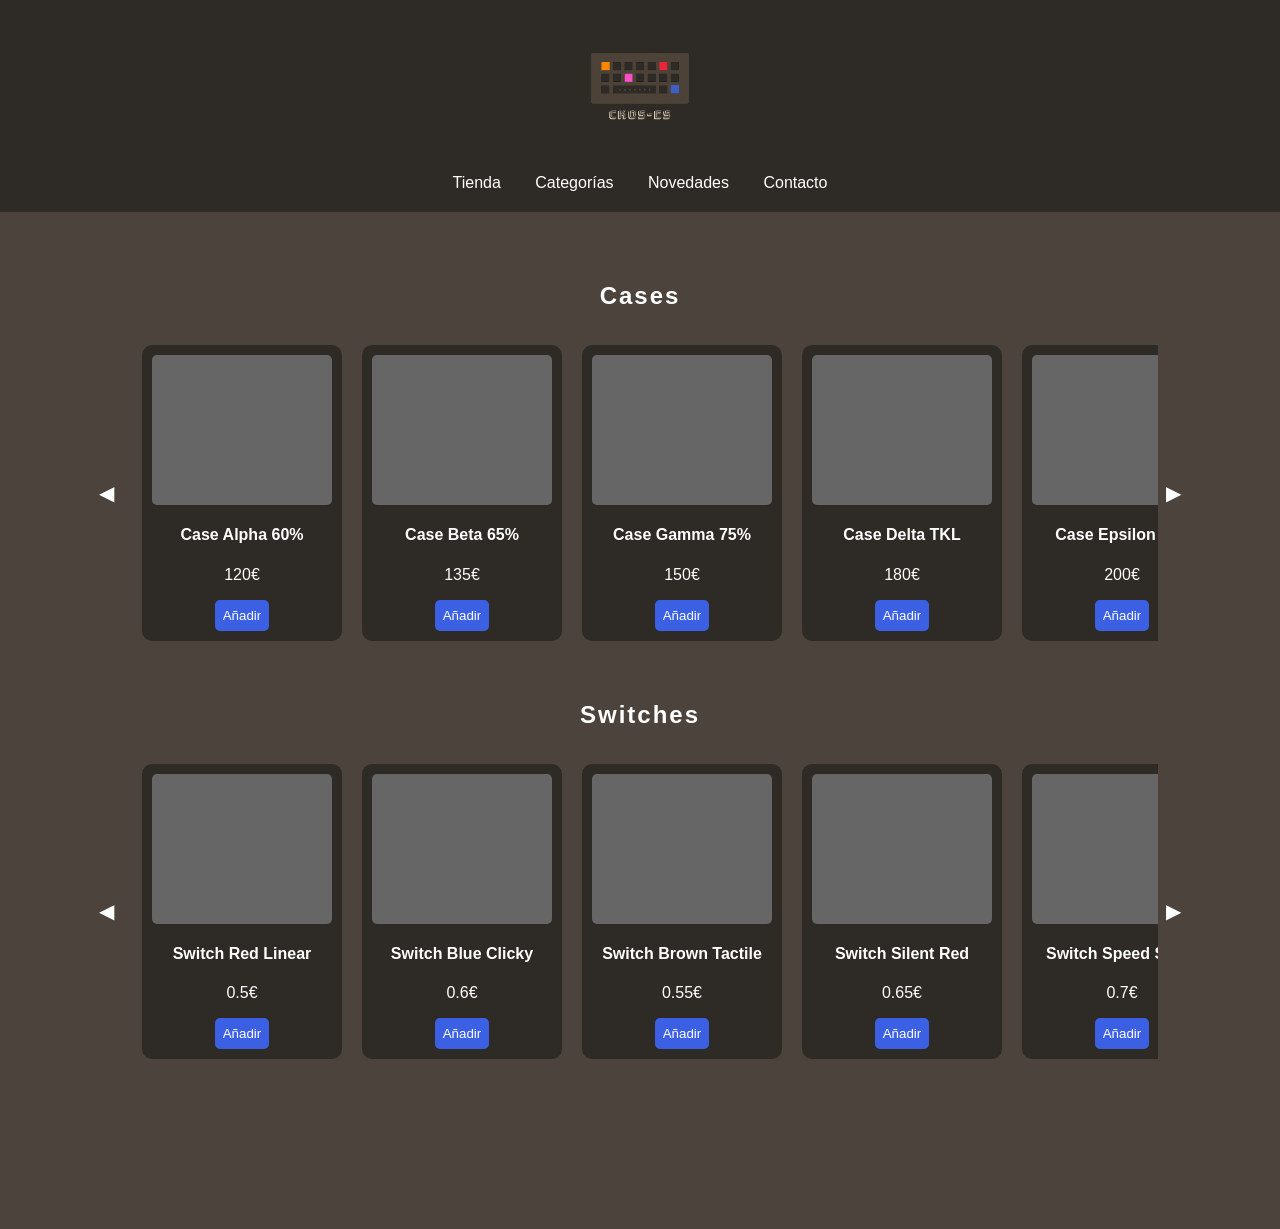
==== tienda/src/main/java/com/tfg/tienda/frontend/index.html @ bcb436b6 "creado estructura frontend, html,css,js" ====
<!DOCTYPE html>
<html lang="es">
<head>
  <meta charset="UTF-8">
  <title>CKOS-ES</title>
  <link rel="stylesheet" href="style.css">
</head>
<body>

<header>
  <img src="img/Logo.png" class="logo">
  <nav>
    <a href="#">Tienda</a>
    <a href="#">Categorías</a>
    <a href="#">Novedades</a>
    <a href="#">Contacto</a>
  </nav>
</header>

<main>
  <div id="productos" class="grid"></div>
<div class="seccion">
  <h2>Cases</h2>
  <div class="carousel-wrapper">
    <button class="arrow left" onclick="scrollCarousel('cases', -1)">◀</button>
    <div id="cases" class="carousel"></div>
    <button class="arrow right" onclick="scrollCarousel('cases', 1)">▶</button>
  </div>
</div>

<div class="seccion">
  <h2>Switches</h2>
  <div class="carousel-wrapper">
    <button class="arrow left" onclick="scrollCarousel('switches', -1)">◀</button>
    <div id="switches" class="carousel"></div>
    <button class="arrow right" onclick="scrollCarousel('switches', 1)">▶</button>
  </div>
</div>

<div id="cases" class="carousel"></div>
<div id="switches" class="carousel"></div>

</main>

<script src="app.js"></script>
</body>
</html>
---- tienda/src/main/java/com/tfg/tienda/frontend/style.css ----
body {
  margin: 0;
  font-family: Arial;
  background: #4C443C;
  color: white;
}

/* HEADER */

header {
  text-align: center;
  padding: 20px;
  background: #2e2a25;
}

.logo {
  width: 140px;
}

nav {
  margin-top: 10px;
}

nav a {
  margin: 0 15px;
  color: white;
  text-decoration: none;
}

/* GRID */

main {
  padding: 30px;
}

.grid {
  display: grid;
  grid-template-columns: repeat(auto-fill, minmax(200px, 1fr));
  gap: 20px;
}

/* PRODUCTO */

.producto {
  background: #2e2a25;
  padding: 15px;
  border-radius: 10px;
  text-align: center;
  transition: 0.2s;
}

.producto:hover {
  transform: scale(1.03);
}

.img-placeholder {
  height: 150px;
  background: #666;
  margin-bottom: 10px;
  border-radius: 5px;
}

button {
  background: #3B60E4;
  border: none;
  padding: 8px;
  color: white;
  border-radius: 5px;
  cursor: pointer;
}

button:hover {
  background: #F17300;
}
.carousel-wrapper {
  position: relative;
  display: flex;
  align-items: center;
  justify-content: center;
}

.carousel {
  display: flex;
  overflow-x: auto;
  gap: 20px;
  padding: 20px;
  scroll-behavior: smooth;
  width: 100%;
}

.carousel::-webkit-scrollbar {
  display: none;
}

/* tarjetas */
.producto {
  min-width: 180px;
  background: #2e2a25;
  padding: 10px;
  border-radius: 10px;
  text-align: center;
}

/* flechas */
.arrow {
  background: none;
  border: none;
  font-size: 20px;
  cursor: pointer;
  color: white;
}

.arrow:hover {
  color: #F17300;
}
.seccion {
  max-width: 90%;
  width: 100%;
  margin: 40px auto;
  padding: 0 20px;
}

/* título centrado */
.seccion h2 {
  text-align: center;
  margin-bottom: 10px;
}
.seccion h2 {
  text-align: center;
  margin-bottom: 15px;
  letter-spacing: 2px;
}
@media (max-width: 768px) {
  .producto {
    min-width: 160px; /* más pequeños */
  }

  .carousel {
    padding: 10px;
  }
}
@media (max-width: 768px) {
  nav {
    display: flex;
    flex-direction: column;
    gap: 10px;
  }
}
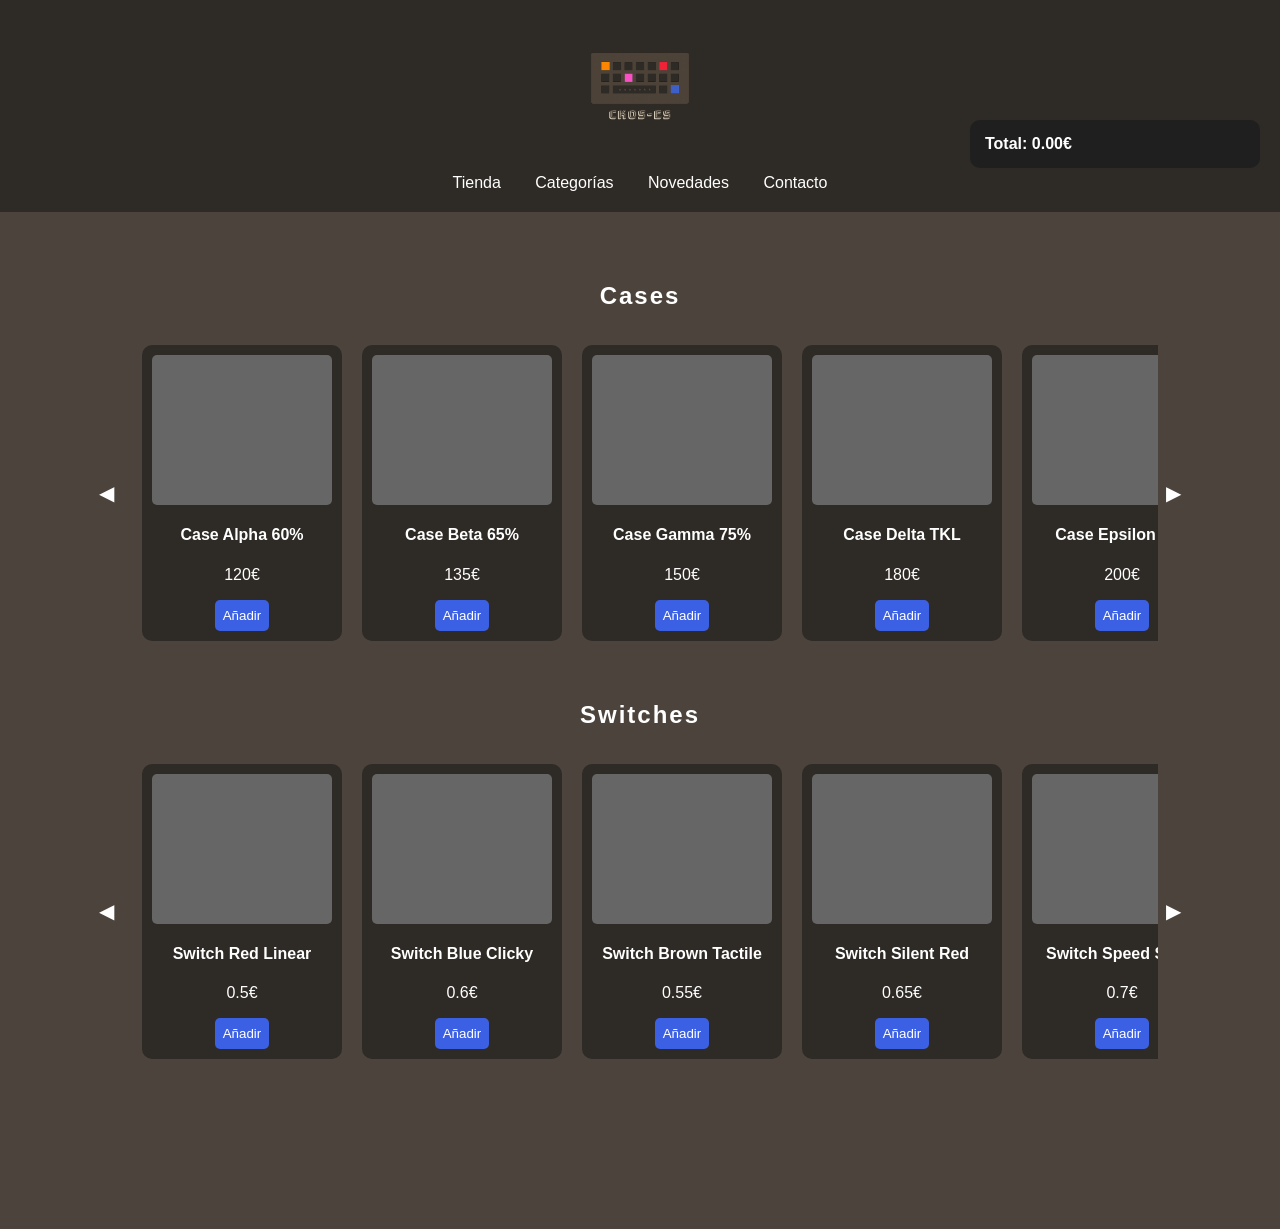
==== commit a8882aa6: "carrito y producto.html" ====
--- a/tienda/src/main/java/com/tfg/tienda/frontend/index.html
+++ b/tienda/src/main/java/com/tfg/tienda/frontend/index.html
@@ -16,6 +16,8 @@
     <a href="#">Contacto</a>
   </nav>
 </header>
+
+<div id="miniCarrito"></div>
 
 <main>
   <div id="productos" class="grid"></div>
--- a/tienda/src/main/java/com/tfg/tienda/frontend/style.css
+++ b/tienda/src/main/java/com/tfg/tienda/frontend/style.css
@@ -3,6 +3,7 @@
   font-family: Arial;
   background: #4C443C;
   color: white;
+  overflow-x: hidden;
 }
 
 /* HEADER */
@@ -145,4 +146,77 @@
     flex-direction: column;
     gap: 10px;
   }
+}
+
+.detalle {
+  max-width: 1200px;
+  margin: auto;
+  padding: 20px;
+}
+
+.detalle-container {
+  display: flex;
+  gap: 40px;
+}
+
+.imagen {
+  width: 500px;
+  height: 300px;
+  background: #666;
+}
+
+.info {
+  flex: 1;
+}
+
+/* footer fijo */
+.footer-compra {
+  position: fixed;
+  bottom: 0;
+  width: 100%;
+  background: #2e2a25;
+  padding: 15px;
+  display: flex;
+  justify-content: space-between;
+}
+
+#miniCarrito {
+    position: fixed;
+    top: 120px;
+    right: 20px;
+    width: 260px;
+
+    background: #1f1f1f;
+    color: white;
+    padding: 15px;
+    border-radius: 10px;
+
+    z-index: 9999; /* 🔥 CLAVE */
+}
+
+.item-carrito {
+    display: grid;
+    grid-template-columns: 1fr auto auto auto;
+    align-items: center;
+    gap: 10px;
+    margin-bottom: 12px;
+}
+
+.item-carrito button {
+    background: #3b60e4;
+    border: none;
+    color: white;
+    padding: 4px 8px;
+    border-radius: 6px;
+    cursor: pointer;
+}
+
+.item-carrito button:hover {
+    opacity: 0.8;
+}
+
+.controles {
+    display: flex;
+    align-items: center;
+    gap: 5px;
 }
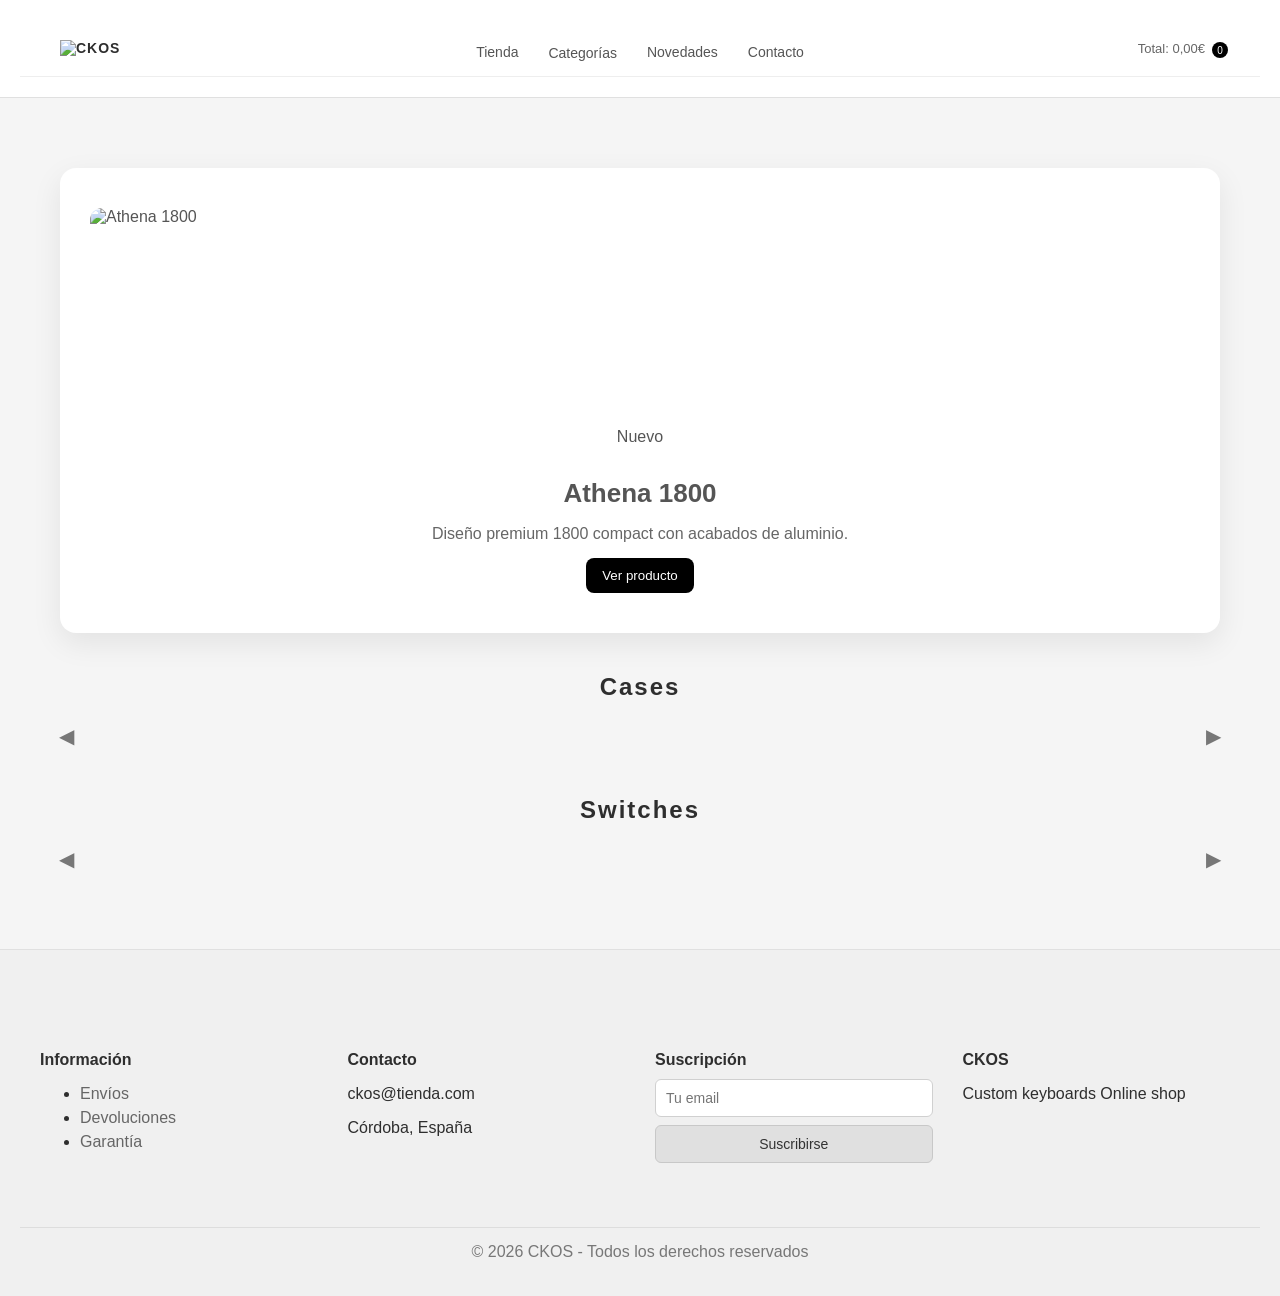
==== commit b7582893: "desarrollo del frontend" ====
--- a/tienda/src/main/java/com/tfg/tienda/frontend/index.html
+++ b/tienda/src/main/java/com/tfg/tienda/frontend/index.html
@@ -8,42 +8,46 @@
 <body>
 
 <header>
-  <img src="img/Logo.png" class="logo">
-  <nav>
-    <a href="#">Tienda</a>
-    <a href="#">Categorías</a>
-    <a href="#">Novedades</a>
-    <a href="#">Contacto</a>
-  </nav>
+  <div id="header-container"></div>
 </header>
 
-<div id="miniCarrito"></div>
+<main>
 
-<main>
-  <div id="productos" class="grid"></div>
-<div class="seccion">
-  <h2>Cases</h2>
-  <div class="carousel-wrapper">
-    <button class="arrow left" onclick="scrollCarousel('cases', -1)">◀</button>
-    <div id="cases" class="carousel"></div>
-    <button class="arrow right" onclick="scrollCarousel('cases', 1)">▶</button>
+<div class="hero-producto">
+  <img src="http://localhost:8080/img/productos/cases/Athena1800Banner.png" alt="Athena 1800">
+
+  <div class="hero-info">
+    <span class="badge">Nuevo</span>
+    <h2>Athena 1800</h2>
+    <p>Diseño premium 1800 compact con acabados de aluminio.</p>
+    <button onclick="verProducto(27)">Ver producto</button>
   </div>
+
 </div>
+  <!-- ===== CASES ===== -->
+  <div class="seccion">
+    <h2>Cases</h2>
+    <div class="carousel-wrapper">
+      <button class="arrow left" onclick="scrollCarousel('cases', -1)">◀</button>
+      <div id="cases" class="carousel"></div>
+      <button class="arrow right" onclick="scrollCarousel('cases', 1)">▶</button>
+    </div>
+  </div>
 
-<div class="seccion">
-  <h2>Switches</h2>
-  <div class="carousel-wrapper">
-    <button class="arrow left" onclick="scrollCarousel('switches', -1)">◀</button>
-    <div id="switches" class="carousel"></div>
-    <button class="arrow right" onclick="scrollCarousel('switches', 1)">▶</button>
+  <!-- ===== SWITCHES ===== -->
+  <div class="seccion">
+    <h2>Switches</h2>
+    <div class="carousel-wrapper">
+      <button class="arrow left" onclick="scrollCarousel('switches', -1)">◀</button>
+      <div id="switches" class="carousel"></div>
+      <button class="arrow right" onclick="scrollCarousel('switches', 1)">▶</button>
+    </div>
   </div>
-</div>
-
-<div id="cases" class="carousel"></div>
-<div id="switches" class="carousel"></div>
-
 </main>
 
+ <div id="footer-container"></div>
+
 <script src="app.js"></script>
+
 </body>
 </html>
--- a/tienda/src/main/java/com/tfg/tienda/frontend/style.css
+++ b/tienda/src/main/java/com/tfg/tienda/frontend/style.css
@@ -1,222 +1,859 @@
+/* ===================== BASE ===================== */
+
 body {
   margin: 0;
-  font-family: Arial;
-  background: #4C443C;
-  color: white;
+  font-family: Arial, sans-serif;
+  background: #F5F5F5;
+  color: #2E2E2E;
   overflow-x: hidden;
-}
-
-/* HEADER */
+  display: flex;
+  flex-direction: column;
+}
+
+html, body {
+  height: 100%;
+}
+
+main {
+  flex: 1;
+}
+
+/* ===================== HEADER ===================== */
 
 header {
   text-align: center;
   padding: 20px;
-  background: #2e2a25;
+  background: rgba(255, 255, 255, 1);
+  backdrop-filter: blur(6px);
+  border-bottom: 1px solid #E0E0E0;
+
+  position: sticky;
+  top: 0;
+  z-index: 10000;
+}
+.header {
+  display: grid;
+  grid-template-columns: 1fr auto 1fr;
+  align-items: center;
+  padding: 14px 40px;
+  border-bottom: 1px solid #eee;
+  background: white;
+  position: sticky;
+  top: 0;
+  z-index: 1000;
+  background: rgba(255,255,255,0.9);
+  backdrop-filter: blur(6px);
 }
 
 .logo {
-  width: 140px;
+  justify-self: start;
+  font-weight: 600;
+  font-size: 14px;
+  letter-spacing: 1px;
+}
+.logo img {
+  height: 100px;
+  object-fit: contain;
+}
+
+.menu {
+  display: flex;
+  gap: 30px;
+  justify-self: center;
+}
+
+.menu a {
+  text-decoration: none;
+  color: #555;
+  font-size: 14px;
+  transition: 0.2s;
+}
+
+.menu a:hover {
+  color: black;
 }
 
 nav {
   margin-top: 10px;
+  display: flex;
+  justify-content: center;
+  gap: 20px;
 }
 
 nav a {
-  margin: 0 15px;
-  color: white;
+  color: #555;
   text-decoration: none;
-}
-
-/* GRID */
+  font-weight: 500;
+}
+
+nav a:hover {
+  color: #000;
+}
+.dropdown {
+  position: relative;
+}
+
+.dropdown-menu {
+  position: absolute;
+  top:100%;
+  left: 0;
+
+  background: white;
+  border: 1px solid #eee;
+  padding: 10px 0;
+
+  display: none;
+  flex-direction: column;
+  min-width: 160px;
+
+  box-shadow: 0 10px 20px rgba(0,0,0,0.05);
+}
+
+.dropdown-menu a {
+  padding: 8px 15px;
+  font-size: 13px;
+  color: #444;
+}
+
+.dropdown-menu a:hover {
+  background: #f5f5f5;
+}
+
+.dropdown:hover .dropdown-menu {
+  display: flex;
+}
+
+/* ===================== MAIN ===================== */
 
 main {
   padding: 30px;
-}
-
-.grid {
-  display: grid;
-  grid-template-columns: repeat(auto-fill, minmax(200px, 1fr));
+  color: #555;
+}
+
+/* ===================== PRODUCTO NOVEDAD ===================== */
+.hero-producto {
+  max-width: 1100px;
+  margin: 40px auto;
+  display: flex;
+  flex-direction: column;
+  align-items: center;
+  background: #FFFFFF;
+  border-radius: 16px;
+  padding: 40px 30px;
+  box-shadow: 0 10px 30px rgba(0,0,0,0.08);
+}
+.hero-producto img {
+  width: 100%;          /* 🔥 ocupa todo el ancho */
+  height: 200px;        /* 🔥 controla altura */
+  object-fit: cover;    /* 🔥 recorta bien sin deformar */
+
+  border-radius: 12px;
+  margin-bottom: 20px;
+}
+.hero-info {
+  text-align: center;
+  max-width: 600px;
+}
+
+.hero-info h2 {
+  font-size: 26px;
+  margin-bottom: 10px;
+}
+
+.hero-info p {
+  color: #666;
+  margin-bottom: 15px;
+}
+.badge {
+  display: inline-block;
+  margin-bottom: 10px;
+}
+.hero-info button {
+  background: #000;
+  color: white;
+  padding: 10px 16px;
+  border-radius: 8px;
+  border: none;
+}
+
+.hero-info button:hover {
+  background: #333;
+}
+@media (max-width: 768px) {
+  .hero-producto {
+    flex-direction: column;
+    text-align: center;
+  }
+
+  .hero-producto img {
+    width: 100%;
+  }
+}
+
+/* ===================== SECCIONES ===================== */
+
+.seccion {
+  max-width: 90%;
+  margin: 40px auto;
+}
+
+.seccion h2 {
+  text-align: center;
+  margin-bottom: 15px;
+  letter-spacing: 2px;
+  color: #2E2E2E;
+}
+
+/* ===================== CARRUSEL ===================== */
+
+.carousel-wrapper {
+  position: relative;
+  display: flex;
+  align-items: center;
+  max-width: 1100px;
+  margin: 0 auto;
+}
+
+.carousel {
+
+  display: flex;
   gap: 20px;
-}
-
-/* PRODUCTO */
+  padding: 20px 0;
+  overflow: hidden;              /* 🔥 clave: oculta laterales */
+  scroll-behavior: smooth;
+  max-width: 1000px;             /* 🔥 ajusta según tamaño */
+  margin: 0 auto;
+}
+
+.carousel::-webkit-scrollbar {
+  display: none;
+}
+
+/* ===================== PRODUCTO ===================== */
 
 .producto {
-  background: #2e2a25;
-  padding: 15px;
+
+  width: 180px;          /* 🔥 tamaño fijo en carrusel */
+  height: 260px;         /* 🔥 clave */
+  display: flex;
+  flex-direction: column;
+  justify-content: space-between;
+  background-color: whitesmoke;
+  flex: 0 0 calc((100% - 80px) / 5); 
+  max-width: calc((100% - 80px) / 5);
+}
+
+.producto:hover {
+  transform: translateY(-6px);
+  box-shadow: 0 12px 30px rgba(0,0,0,0.12);
+}
+
+.img-producto {
+
+  width: 100%;
+  height: 140px;         /* 🔥 MISMA altura para todas */
+  object-fit: cover;
   border-radius: 10px;
-  text-align: center;
-  transition: 0.2s;
-}
-
-.producto:hover {
-  transform: scale(1.03);
-}
-
-.img-placeholder {
-  height: 150px;
-  background: #666;
-  margin-bottom: 10px;
-  border-radius: 5px;
-}
+}
+
+.producto h4 {
+  font-size: 14px;
+  min-height: 34px;   /* 🔥 mantiene altura uniforme */
+}
+
+.producto p {
+  margin: 5px 0;
+}
+
+/* ===================== BOTONES ===================== */
 
 button {
-  background: #3B60E4;
-  border: none;
+  background: #EDEDED;
+  border: 1px solid #D0D0D0;
   padding: 8px;
-  color: white;
+  color: #333;
   border-radius: 5px;
   cursor: pointer;
 }
 
 button:hover {
-  background: #F17300;
-}
-.carousel-wrapper {
-  position: relative;
-  display: flex;
-  align-items: center;
-  justify-content: center;
-}
-
-.carousel {
-  display: flex;
-  overflow-x: auto;
-  gap: 20px;
-  padding: 20px;
-  scroll-behavior: smooth;
-  width: 100%;
-}
-
-.carousel::-webkit-scrollbar {
-  display: none;
-}
-
-/* tarjetas */
-.producto {
-  min-width: 180px;
-  background: #2e2a25;
-  padding: 10px;
-  border-radius: 10px;
-  text-align: center;
-}
-
-/* flechas */
+  background: #DCDCDC;
+}
+
+.producto button {
+  background: #EDEDED;
+  border: 1px solid #D0D0D0;
+  padding: 8px 14px;
+  border-radius: 6px;
+  font-size: 13px;
+}
+
+.producto button:hover {
+  background: #DCDCDC;
+}
+
+/* ===================== FLECHAS ===================== */
+
 .arrow {
   background: none;
   border: none;
   font-size: 20px;
   cursor: pointer;
+  color: #777;
+  position: absolute;
+  top: 50%;
+  transform: translateY(-50%);
+}
+.arrow.left {
+  left: -40px;   /* 🔥 fuera del carrusel */
+}
+
+.arrow.right {
+  right: -40px;
+}
+
+.arrow:hover {
+  color: #000;
+}
+
+/* ===================== MINI CARRITO ===================== */
+
+.carrito-icono {
+  justify-self: end;
+  position: relative;
+  cursor: pointer;
+  font-size: 18px;
+}
+
+.carrito-icono i,
+.carrito-icono svg {
+  font-size: 20px;
+}
+
+.contador {
+  position: absolute;
+  top: -6px;
+  right: -8px;
+
+  background: black;
   color: white;
-}
-
-.arrow:hover {
-  color: #F17300;
-}
-.seccion {
-  max-width: 90%;
+
+  font-size: 10px;
+  min-width: 16px;
+  height: 16px;
+
+  display: flex;
+  align-items: center;
+  justify-content: center;
+
+  border-radius: 999px;
+  font-weight: 500;
+}
+.carrito-wrapper {
+  justify-self: end;
+  display: flex;
+  align-items: center;
+  gap: 15px;
+}
+.total {
+  font-size: 13px;
+  color: #666;
+}
+
+.carrito-icono:hover {
+  transform: scale(1.05);
+  transition: 0.15s;
+}
+
+.carrito-panel {
+  position: fixed;
+  top: 70px;
+  right: 20px;
+  width: 300px;
+  max-height: 400px;
+  overflow-y: auto;
+  background: rgba(128, 128, 128, 0.5);
+  color: rgba(0,0,0,0.8);
+  border-radius: 12px;
+  padding: 15px;
+  box-shadow: 0 10px 25px rgba(0,0,0,0.4);
+  z-index: 9999;
+  transition: all 0.3s ease;
+}
+
+.oculto {
+  opacity: 0;
+  pointer-events: none;
+  transform: translateY(-10px);
+}
+
+.item-carrito {
+  display: grid;
+  grid-template-columns: 1fr auto auto auto;
+  align-items: center;
+  gap: 10px;
+  padding: 8px 0;
+  border-bottom: 1px solid #333;
+}
+.item-carrito button {
+  background: #2A2A2A;
+  color: #F5F5F5;
+  border: none;
+}
+
+.item-carrito button:hover {
+  background: #444;
+}
+
+.eliminar {
+  color: #ff6b6b;
+}
+
+.carrito-icono:hover .icono-carrito {
+  fill: #000;
+}
+
+
+
+
+/* ===================== DETALLE PRODUCTO ===================== */
+
+/* ===== CONTENEDOR DETALLE ===== */
+.detalle {
+  max-width: 1100px;
+  margin: 40px auto;
+  padding: 20px;
+}
+
+.detalle h1 {
+  font-size: 28px;
+  margin-bottom: 20px;
+}
+
+/* ===== GRID ===== */
+.detalle-container {
+  display: flex;
+  gap: 40px;
+  align-items: flex-start;
+}
+
+/* ===== IMAGEN ===== */
+.imagen img {
+  width: 500px;
+  max-width: 100%;
+  border-radius: 12px;
+  object-fit: cover;
+}
+
+/* ===== INFO ===== */
+.info {
+  max-width: 400px;
+}
+
+#descripcion {
+  font-size: 15px;
+  color: #555;
+  margin-bottom: 15px;
+}
+
+#caracteristicas {
+  margin-bottom: 20px;
+  padding-left: 18px;
+  color: #444;
+}
+
+#caracteristicas li {
+  margin-bottom: 6px;
+}
+
+/* ===== OPCIONES ===== */
+.opciones {
+  display: flex;
+  gap: 15px;
+  margin-bottom: 20px;
+}
+
+.opciones label {
+  font-size: 14px;
+  cursor: pointer;
+}
+
+/* ===== BLOQUE COMPRA ===== */
+.compra {
+  display: flex;
+  flex-direction: column;
+  gap: 12px;
+}
+
+/* ===== CANTIDAD ===== */
+.cantidad {
+  display: flex;
+  align-items: center;
+  gap: 10px;
+}
+
+.cantidad button {
+  width: 32px;
+  height: 32px;
+  border: 1px solid #ccc;
+  background: white;
+  cursor: pointer;
+  border-radius: 6px;
+  transition: 0.2s;
+}
+
+.cantidad button:hover {
+  background: #f2f2f2;
+}
+
+.cantidad input {
+  width: 50px;
+  text-align: center;
+  border: 1px solid #ccc;
+  border-radius: 6px;
+  padding: 5px;
+}
+
+/* ===== BOTÓN PRINCIPAL ===== */
+#btnAdd {
   width: 100%;
+  padding: 12px;
+  background: black;
+  color: white;
+  border: none;
+  border-radius: 8px;
+  cursor: pointer;
+  font-weight: 500;
+  transition: 0.2s;
+}
+
+#btnAdd:hover {
+  background: #222;
+  transform: translateY(-1px);
+}
+
+/* ===== RESPONSIVE ===== */
+@media (max-width: 900px) {
+  .detalle-container {
+    flex-direction: column;
+    align-items: center;
+  }
+
+  .info {
+    max-width: 100%;
+  }
+
+  .imagen img {
+    width: 100%;
+  }
+}
+
+/* ===================== FOOTER ===================== */
+
+.footer {
+  background: #F0F0F0;
+  width: 100%;
+  padding-top: 40px;
+  padding-bottom: 20px;
+  border-top: 1px solid #E0E0E0;
+}
+
+.footer-top,
+.footer-bottom {
+  max-width: 1200px;
+  margin: 0 auto;
+  padding: 40px 20px;
+}
+
+.footer-top {
+  display: grid;
+  grid-template-columns: repeat(auto-fit, minmax(200px, 1fr));
+  gap: 30px;
+}
+
+.footer-col h4 {
+  margin-bottom: 10px;
+  color: #2E2E2E;
+}
+
+.footer-col a {
+  display: block;
+  color: #666;
+  text-decoration: none;
+  margin-bottom: 6px;
+}
+
+.footer-col a:hover {
+  color: #000;
+}
+
+.footer input,
+.footer button {
+  width: 100%;
+  box-sizing: border-box;
+
+  padding: 10px;
+  border-radius: 6px;
+  font-size: 14px;
+}
+
+.footer input {
+  border: 1px solid #D0D0D0;
+  background: #FFFFFF;
+}
+
+.footer button {
+  margin-top: 8px;
+  background: #E0E0E0;
+  border: 1px solid #C8C8C8;
+  color: #333;
+}
+
+.footer button:hover {
+  background: #D5D5D5;
+}
+
+.footer-bottom {
+  text-align: center;
+  border-top: 1px solid #DDD;
+  padding: 15px 20px;
+  margin-top: 20px;
+  color: #777;
+}
+
+
+/* ===================== CATEGORIAS ===================== */
+
+.grid-categoria {
+  display: grid;
+  grid-template-columns: repeat(4, 1fr);
+  gap: 30px;
+  max-width: 1200px;
+  margin: 0 auto;
+}
+.producto-grid {
+  background: #FFFFFF;
+  border-radius: 16px;
+  padding: 20px;
+
+  text-align: center;
+  cursor: pointer;
+
+  transition: all 0.25s ease;
+  box-shadow: 0 4px 15px rgba(0,0,0,0.05);
+}
+.producto-grid img {
+  width: 100%;
+  height: 180px;
+  object-fit: cover;
+
+  border-radius: 12px;
+  margin-bottom: 15px;
+}
+.producto-grid h4 {
+  font-size: 16px;
+  margin: 10px 0 5px;
+}
+
+.producto-grid p {
+  color: #777;
+  margin-bottom: 10px;
+}
+.producto-grid button {
+  width: 100%;
+}
+.producto-grid:hover {
+  transform: translateY(-6px);
+  box-shadow: 0 12px 30px rgba(0,0,0,0.12);
+}
+
+/* ===================== NOVEDADES ===================== */
+
+.titulo-blog {
+  text-align: center;
+  margin: 40px 0;
+  font-size: 26px;
+}
+
+.blog-grid {
+  display: flex;
+  flex-direction: column;
+  gap: 30px;
+  max-width: 1000px;
+  margin: auto;
+}
+
+.blog-card {
+  display: flex;
+  align-items: center;
+  gap: 30px;
+  cursor: pointer;
+  background: #fff;
+  padding: 20px;
+  border-radius: 14px;
+  box-shadow: 0 5px 20px rgba(0,0,0,0.08);
+}
+
+.blog-card:hover {
+  transform: translateY(-4px);
+}
+
+/* alternar izquierda/derecha */
+.blog-card:nth-child(even) {
+  flex-direction: row-reverse;
+}
+
+.blog-card img {
+  width: 300px;
+  height: 180px;
+  object-fit: cover;
+  border-radius: 10px;
+}
+
+.blog-info {
+  flex: 1;
+}
+
+.blog-info h3 {
+  margin-bottom: 10px;
+}
+
+.blog-info p {
+  color: #666;
+}
+
+.fecha {
+  font-size: 13px;
+  color: #999;
+  margin-bottom: 6px;
+}
+
+/* ===================== NOTICIA ===================== */
+.noticia-container {
+  max-width: 900px;
   margin: 40px auto;
-  padding: 0 20px;
-}
-
-/* título centrado */
-.seccion h2 {
+  padding: 20px;
+}
+
+.noticia-card img {
+  width: 100%;
+  max-height: 400px;
+  object-fit: cover;
+  border-radius: 12px;
+  margin-bottom: 20px;
+}
+
+.noticia-info h1 {
+  margin-bottom: 10px;
+}
+
+.noticia-info .contenido {
+  line-height: 1.6;
+  color: #444;
+}
+
+/* ===================== CONTACTO ===================== */
+.contacto-container {
+  display: flex;
+  justify-content: center;
+  margin-top: 30px;
+}
+
+#formContacto {
+  display: flex;
+  flex-direction: column;
+  gap: 16px;
+  width: 320px;
+}
+
+/* INPUTS */
+#formContacto input,
+#formContacto textarea {
+  width: 100%;
+  padding: 12px;
+  border: 1px solid #ddd;
+  border-radius: 8px;
+  font-size: 14px;
+  background: #fafafa;
+  transition: all 0.2s ease;
+}
+
+/* EFECTO FOCUS */
+#formContacto input:focus,
+#formContacto textarea:focus {
+  outline: none;
+  border-color: #000;
+  background: #fff;
+}
+
+/* TEXTAREA */
+#formContacto textarea {
+  height: 120px;
+  resize: none;
+}
+
+/* BOTÓN */
+#formContacto button {
+  width: 100px;
+  padding: 12px;
+  background: #000;
+  color: #fff;
+  border: none;
+  border-radius: 8px;
+  font-weight: 500;
+  cursor: pointer;
+  transition: all 0.2s ease;
+}
+
+/* HOVER BOTÓN */
+#formContacto button:hover {
+  background: #222;
+  transform: translateY(-1px);
+}
+
+/* TÍTULO */
+.titulo-contacto {
   text-align: center;
+  font-size: 22px;
+  font-weight: 600;
+  margin-top: 20px;
   margin-bottom: 10px;
 }
-.seccion h2 {
-  text-align: center;
-  margin-bottom: 15px;
-  letter-spacing: 2px;
-}
-@media (max-width: 768px) {
-  .producto {
-    min-width: 160px; /* más pequeños */
+
+/* ===================== INFO ===================== */
+.info-page {
+  max-width: 800px;
+  margin: 40px auto;
+  padding: 20px;
+  line-height: 1.6;
+}
+
+.info-page h1 {
+  margin-bottom: 20px;
+}
+/* ===================== RESPONSIVE ===================== */
+
+/* tablet */
+
+@media (max-width: 1024px) {
+  .grid-categoria {
+    grid-template-columns: repeat(2, 1fr);
   }
 
-  .carousel {
-    padding: 10px;
+}
+
+/* móvil */
+
+@media (max-width: 600px) {
+  .grid-categoria {
+    grid-template-columns: 1fr;
   }
 }
-@media (max-width: 768px) {
-  nav {
-    display: flex;
-    flex-direction: column;
-    gap: 10px;
+/* pantallas grandes */
+
+@media (min-width: 1400px) {
+  .grid-categoria {
+    grid-template-columns: repeat(5, 1fr);
   }
 }
 
-.detalle {
-  max-width: 1200px;
-  margin: auto;
-  padding: 20px;
-}
-
-.detalle-container {
-  display: flex;
-  gap: 40px;
-}
-
-.imagen {
-  width: 500px;
-  height: 300px;
-  background: #666;
-}
-
-.info {
-  flex: 1;
-}
-
-/* footer fijo */
-.footer-compra {
-  position: fixed;
-  bottom: 0;
-  width: 100%;
-  background: #2e2a25;
-  padding: 15px;
-  display: flex;
-  justify-content: space-between;
-}
-
-#miniCarrito {
-    position: fixed;
-    top: 120px;
-    right: 20px;
-    width: 260px;
-
-    background: #1f1f1f;
-    color: white;
-    padding: 15px;
-    border-radius: 10px;
-
-    z-index: 9999; /* 🔥 CLAVE */
-}
-
-.item-carrito {
-    display: grid;
-    grid-template-columns: 1fr auto auto auto;
-    align-items: center;
-    gap: 10px;
-    margin-bottom: 12px;
-}
-
-.item-carrito button {
-    background: #3b60e4;
-    border: none;
-    color: white;
-    padding: 4px 8px;
-    border-radius: 6px;
-    cursor: pointer;
-}
-
-.item-carrito button:hover {
-    opacity: 0.8;
-}
-
-.controles {
-    display: flex;
-    align-items: center;
-    gap: 5px;
-}
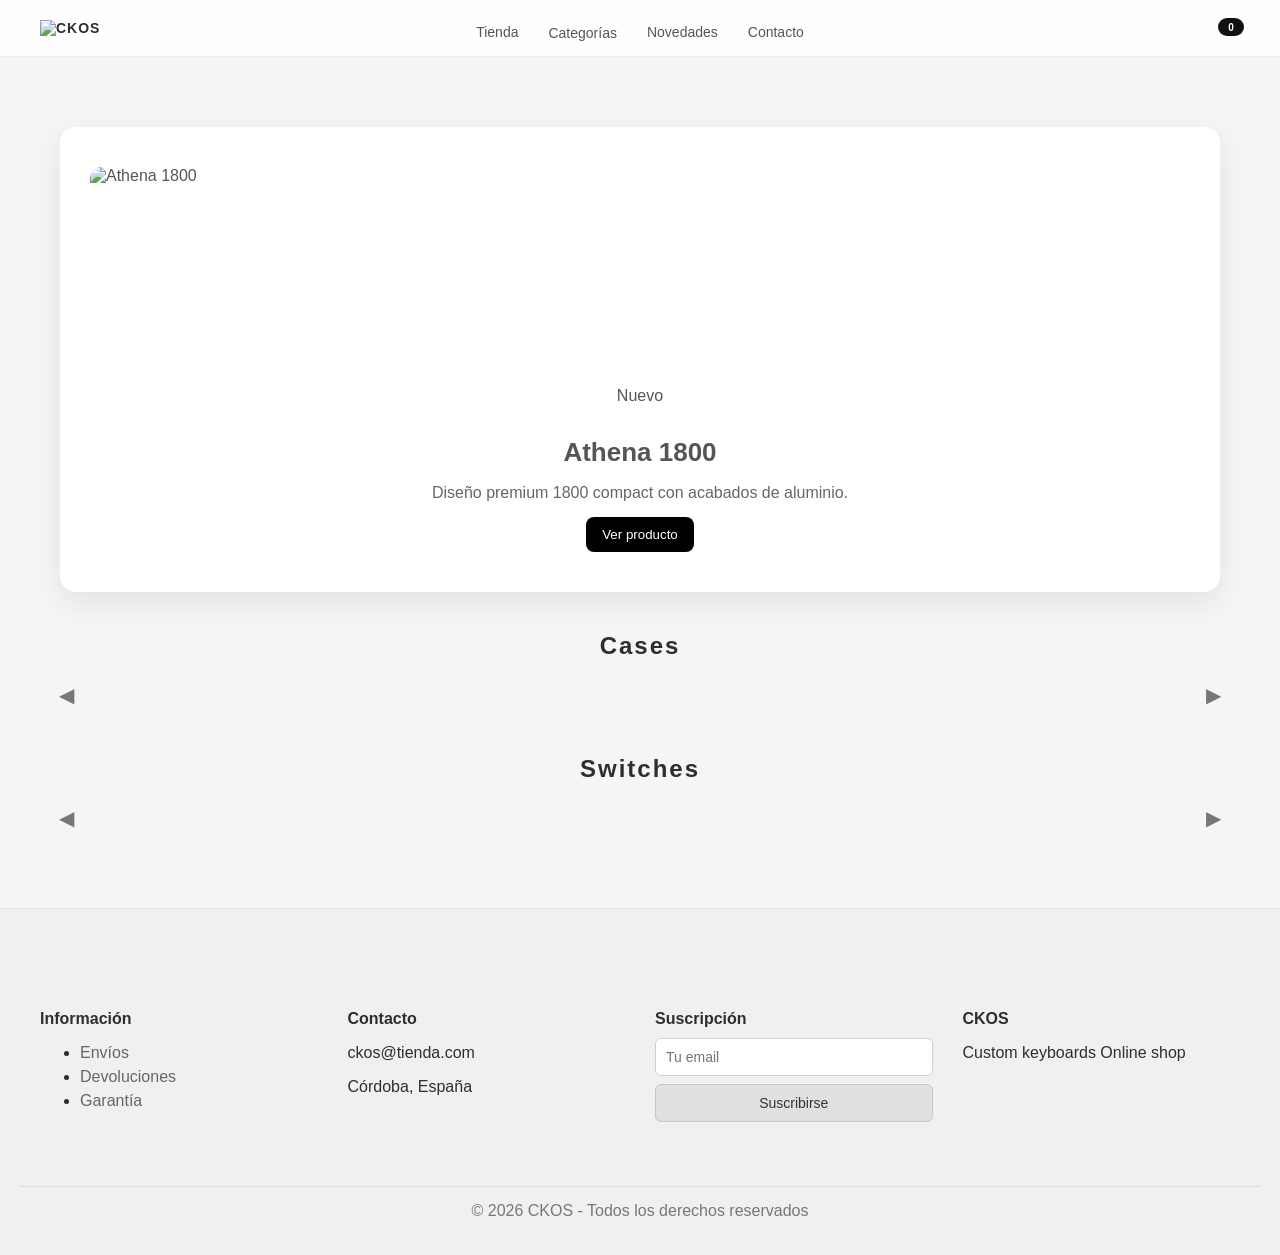
==== commit ff97948d: "carrito arreglado UI" ====
--- a/tienda/src/main/java/com/tfg/tienda/frontend/index.html
+++ b/tienda/src/main/java/com/tfg/tienda/frontend/index.html
@@ -45,6 +45,12 @@
   </div>
 </main>
 
+<div id="overlayCarrito" class="overlay" onclick="cerrarCarrito()"></div>
+<div id="miniCarrito" class="mini-carrito">
+  <h3>Carrito</h3>
+  <div id="contenidoCarrito"></div>
+</div>
+
  <div id="footer-container"></div>
 
 <script src="app.js"></script>
--- a/tienda/src/main/java/com/tfg/tienda/frontend/style.css
+++ b/tienda/src/main/java/com/tfg/tienda/frontend/style.css
@@ -21,28 +21,23 @@
 /* ===================== HEADER ===================== */
 
 header {
-  text-align: center;
-  padding: 20px;
-  background: rgba(255, 255, 255, 1);
-  backdrop-filter: blur(6px);
-  border-bottom: 1px solid #E0E0E0;
-
-  position: sticky;
-  top: 0;
-  z-index: 10000;
-}
+  /* quita position, z-index y backdrop-filter de aquí */
+  background: transparent;
+  border: none;
+  padding: 0;
+}
+
 .header {
   display: grid;
   grid-template-columns: 1fr auto 1fr;
   align-items: center;
   padding: 14px 40px;
   border-bottom: 1px solid #eee;
-  background: white;
+  background: rgba(255, 255, 255, 0.9);
+  backdrop-filter: blur(6px);
   position: sticky;
   top: 0;
-  z-index: 1000;
-  background: rgba(255,255,255,0.9);
-  backdrop-filter: blur(6px);
+  z-index: 100;
 }
 
 .logo {
@@ -318,103 +313,229 @@
 
 /* ===================== MINI CARRITO ===================== */
 
+/* ================= WRAPPER ICONO ================= */
+
+.carrito-wrapper {
+  justify-self: end;
+  display: flex;
+  align-items: center;
+  gap: 15px;
+}
+
 .carrito-icono {
-  justify-self: end;
   position: relative;
   cursor: pointer;
-  font-size: 18px;
-}
-
-.carrito-icono i,
-.carrito-icono svg {
-  font-size: 20px;
+  font-size: 22px;
+  padding: 6px;
+  border-radius: 8px;
+  transition: background 0.2s ease;
+}
+
+.carrito-icono:hover {
+  background: rgba(0, 0, 0, 0.06);
 }
 
 .contador {
   position: absolute;
-  top: -6px;
-  right: -8px;
-
-  background: black;
+  top: -4px;
+  right: -4px;
+
+  background: #111;
   color: white;
 
   font-size: 10px;
-  min-width: 16px;
-  height: 16px;
+  font-weight: 600;
+  min-width: 18px;
+  height: 18px;
+  padding: 0 4px;
 
   display: flex;
   align-items: center;
   justify-content: center;
 
   border-radius: 999px;
-  font-weight: 500;
-}
-.carrito-wrapper {
-  justify-self: end;
-  display: flex;
-  align-items: center;
-  gap: 15px;
-}
-.total {
-  font-size: 13px;
-  color: #666;
-}
-
-.carrito-icono:hover {
-  transform: scale(1.05);
-  transition: 0.15s;
-}
-
-.carrito-panel {
+}
+
+/* ================= OVERLAY ================= */
+
+.overlay {
   position: fixed;
-  top: 70px;
-  right: 20px;
-  width: 300px;
-  max-height: 400px;
-  overflow-y: auto;
-  background: rgba(128, 128, 128, 0.5);
-  color: rgba(0,0,0,0.8);
-  border-radius: 12px;
-  padding: 15px;
-  box-shadow: 0 10px 25px rgba(0,0,0,0.4);
-  z-index: 9999;
-  transition: all 0.3s ease;
-}
-
-.oculto {
+  inset: 0;
+  background: rgba(0, 0, 0, 0.35);
+
   opacity: 0;
   pointer-events: none;
-  transform: translateY(-10px);
-}
+  transition: opacity 0.25s ease;
+  z-index: 9998;
+}
+
+.overlay.activo {
+  opacity: 1;
+  pointer-events: all;
+}
+
+/* ================= PANEL CARRITO ================= */
+
+.mini-carrito {
+  position: fixed;
+  top: 0;
+  right: -420px;
+  width: 380px;
+  height: 100%;
+
+  background: #fff;
+  box-shadow: -4px 0 24px rgba(0, 0, 0, 0.12);
+
+  display: flex;
+  flex-direction: column;
+
+  transition: right 0.3s ease;
+  z-index: 9999;
+}
+
+.mini-carrito.abierto {
+  right: 0;
+}
+
+/* ================= CABECERA ================= */
+
+.mini-carrito h3 {
+  margin: 0;
+  padding: 20px 20px 16px;
+  font-size: 16px;
+  font-weight: 600;
+  border-bottom: 1px solid #eee;
+  color: #111;
+}
+
+/* ================= CONTENIDO (scroll) ================= */
+
+#contenidoCarrito {
+  flex: 1;
+  overflow-y: auto;
+  padding: 12px 20px;
+}
+
+#contenidoCarrito::-webkit-scrollbar {
+  width: 4px;
+}
+
+#contenidoCarrito::-webkit-scrollbar-thumb {
+  background: #ddd;
+  border-radius: 4px;
+}
+
+/* ================= ITEMS ================= */
 
 .item-carrito {
   display: grid;
   grid-template-columns: 1fr auto auto auto;
   align-items: center;
   gap: 10px;
-  padding: 8px 0;
-  border-bottom: 1px solid #333;
-}
-.item-carrito button {
-  background: #2A2A2A;
-  color: #F5F5F5;
+
+  padding: 12px 0;
+  border-bottom: 1px solid #f0f0f0;
+}
+
+.item-carrito .nombre {
+  font-size: 13px;
+  font-weight: 500;
+  color: #222;
+  line-height: 1.4;
+}
+
+.item-carrito .precio {
+  font-size: 13px;
+  font-weight: 600;
+  color: #111;
+  white-space: nowrap;
+}
+
+/* ================= CONTROLES CANTIDAD ================= */
+
+.controles {
+  display: flex;
+  align-items: center;
+  gap: 6px;
+
+  background: #f5f5f5;
+  border-radius: 20px;
+  padding: 3px 8px;
+}
+
+.controles button {
+  background: none;
   border: none;
-}
-
-.item-carrito button:hover {
-  background: #444;
-}
-
-.eliminar {
-  color: #ff6b6b;
-}
-
-.carrito-icono:hover .icono-carrito {
-  fill: #000;
-}
-
-
-
+  cursor: pointer;
+  font-size: 15px;
+  color: #444;
+  line-height: 1;
+  padding: 0 2px;
+  transition: color 0.15s;
+}
+
+.controles button:hover {
+  color: #000;
+}
+
+.controles .cantidad {
+  font-size: 13px;
+  font-weight: 500;
+  min-width: 16px;
+  text-align: center;
+  color: #222;
+}
+
+/* ================= BOTÓN ELIMINAR ================= */
+
+.item-carrito .eliminar {
+  background: none;
+  border: none;
+  cursor: pointer;
+  font-size: 14px;
+  color: #bbb;
+  padding: 4px;
+  border-radius: 4px;
+  transition: color 0.15s, background 0.15s;
+}
+
+.item-carrito .eliminar:hover {
+  color: #e74c3c;
+  background: #fdf0f0;
+}
+
+/* ================= TOTAL ================= */
+
+.carrito-total {
+  padding: 16px 20px;
+  border-top: 1px solid #eee;
+  font-size: 15px;
+  font-weight: 600;
+  color: #111;
+  display: flex;
+  justify-content: space-between;
+}
+
+/* ================= BOTÓN CHECKOUT ================= */
+
+.btn-checkout {
+  display: block;
+  margin: 0 20px 20px;
+  padding: 13px;
+  background: #111;
+  color: white;
+  font-size: 14px;
+  font-weight: 600;
+  text-align: center;
+  border: none;
+  border-radius: 10px;
+  cursor: pointer;
+  transition: background 0.2s ease;
+}
+
+.btn-checkout:hover {
+  background: #333;
+}
 
 /* ===================== DETALLE PRODUCTO ===================== */
 
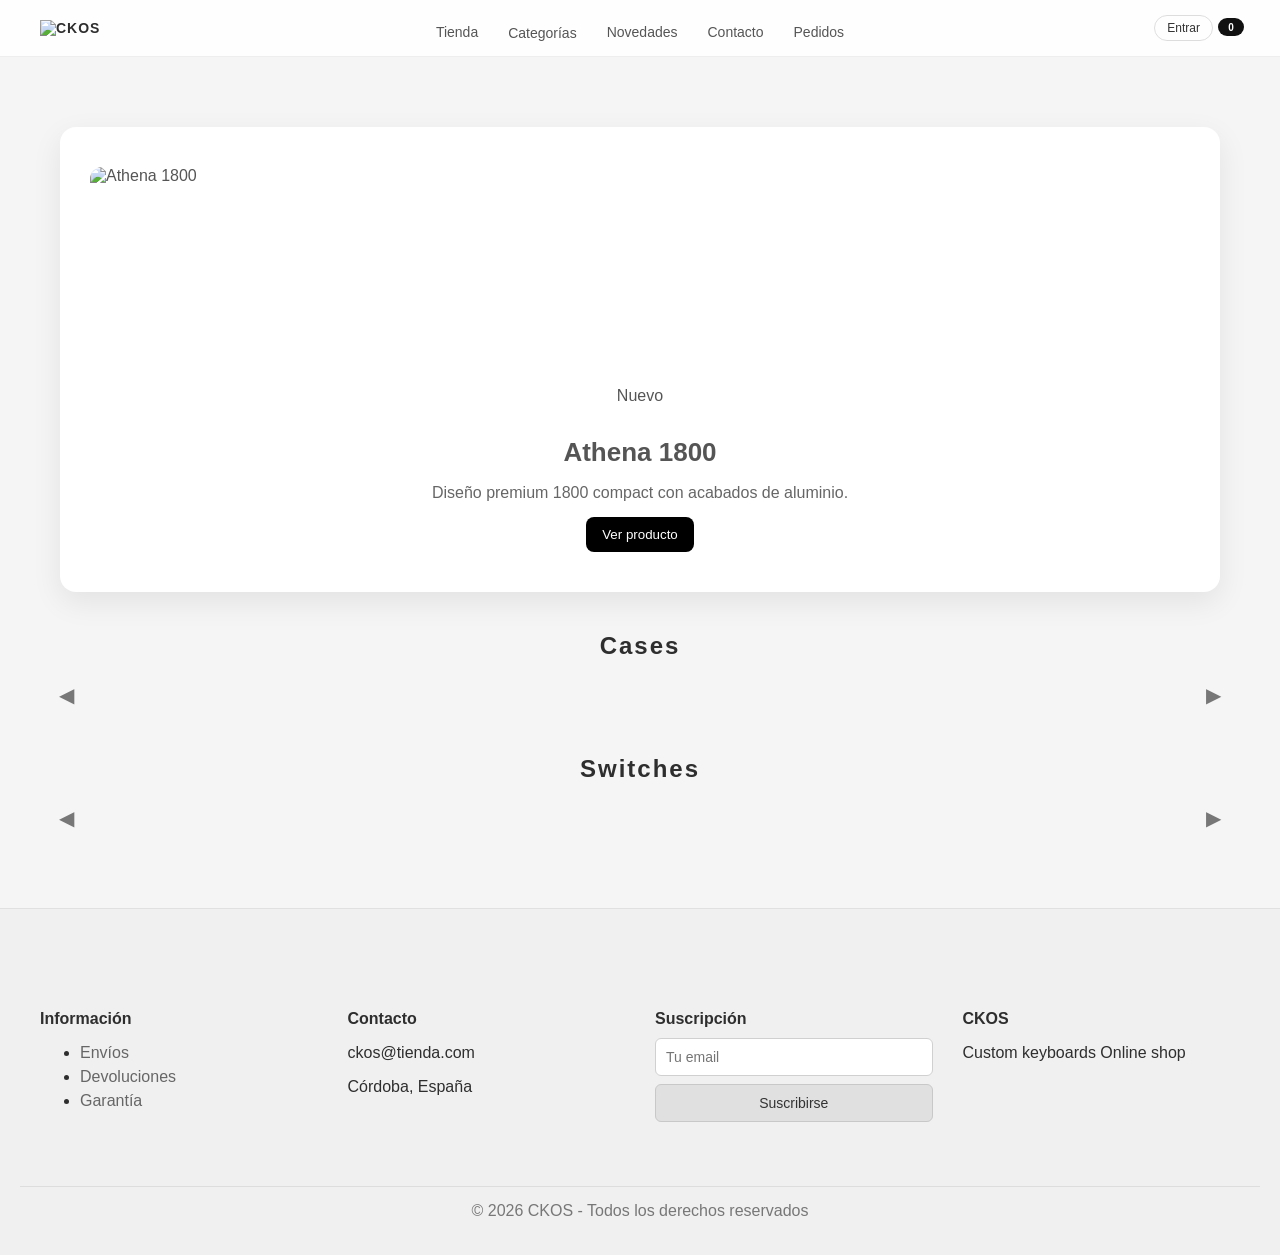
==== commit 676a5b70: "pagina funcionando" ====
--- a/tienda/src/main/java/com/tfg/tienda/frontend/style.css
+++ b/tienda/src/main/java/com/tfg/tienda/frontend/style.css
@@ -952,6 +952,84 @@
 .info-page h1 {
   margin-bottom: 20px;
 }
+
+/* ===================== LOGIN ===================== */
+.modal-auth {
+  position: fixed;
+  inset: 0;
+  background: rgba(0,0,0,0.45);
+  display: flex;
+  align-items: center;
+  justify-content: center;
+  z-index: 10000;
+  opacity: 0;
+  pointer-events: none;
+  transition: opacity .2s ease;
+}
+
+.modal-auth.activo {
+  opacity: 1;
+  pointer-events: all;
+}
+
+.modal-auth-box {
+  background: white;
+  border-radius: 14px;
+  padding: 32px 28px;
+  width: 100%;
+  max-width: 360px;
+  display: flex;
+  flex-direction: column;
+  gap: 12px;
+  position: relative;
+}
+
+.modal-auth-box h2 {
+  font-size: 18px;
+  font-weight: 600;
+  margin-bottom: 4px;
+}
+
+.modal-auth-box input {
+  padding: 10px 14px;
+  border: 1px solid #ddd;
+  border-radius: 8px;
+  font-size: 14px;
+  outline: none;
+  transition: border .15s;
+}
+
+.modal-auth-box input:focus { border-color: #111; }
+
+.modal-auth-box button#authSubmit {
+  padding: 12px;
+  background: #111;
+  color: white;
+  border: none;
+  border-radius: 8px;
+  font-size: 14px;
+  font-weight: 500;
+  cursor: pointer;
+  transition: background .2s;
+}
+
+.modal-auth-box button#authSubmit:hover { background: #333; }
+
+.modal-auth-close {
+  position: absolute;
+  top: 14px;
+  right: 16px;
+  background: none;
+  border: none;
+  font-size: 16px;
+  cursor: pointer;
+  color: #aaa;
+}
+
+.modal-auth-close:hover { color: #111; }
+
+.modal-auth-box a { color: #111; font-weight: 500; }
+
 /* ===================== RESPONSIVE ===================== */
 
 /* tablet */
@@ -978,3 +1056,5 @@
   }
 }
 
+
+
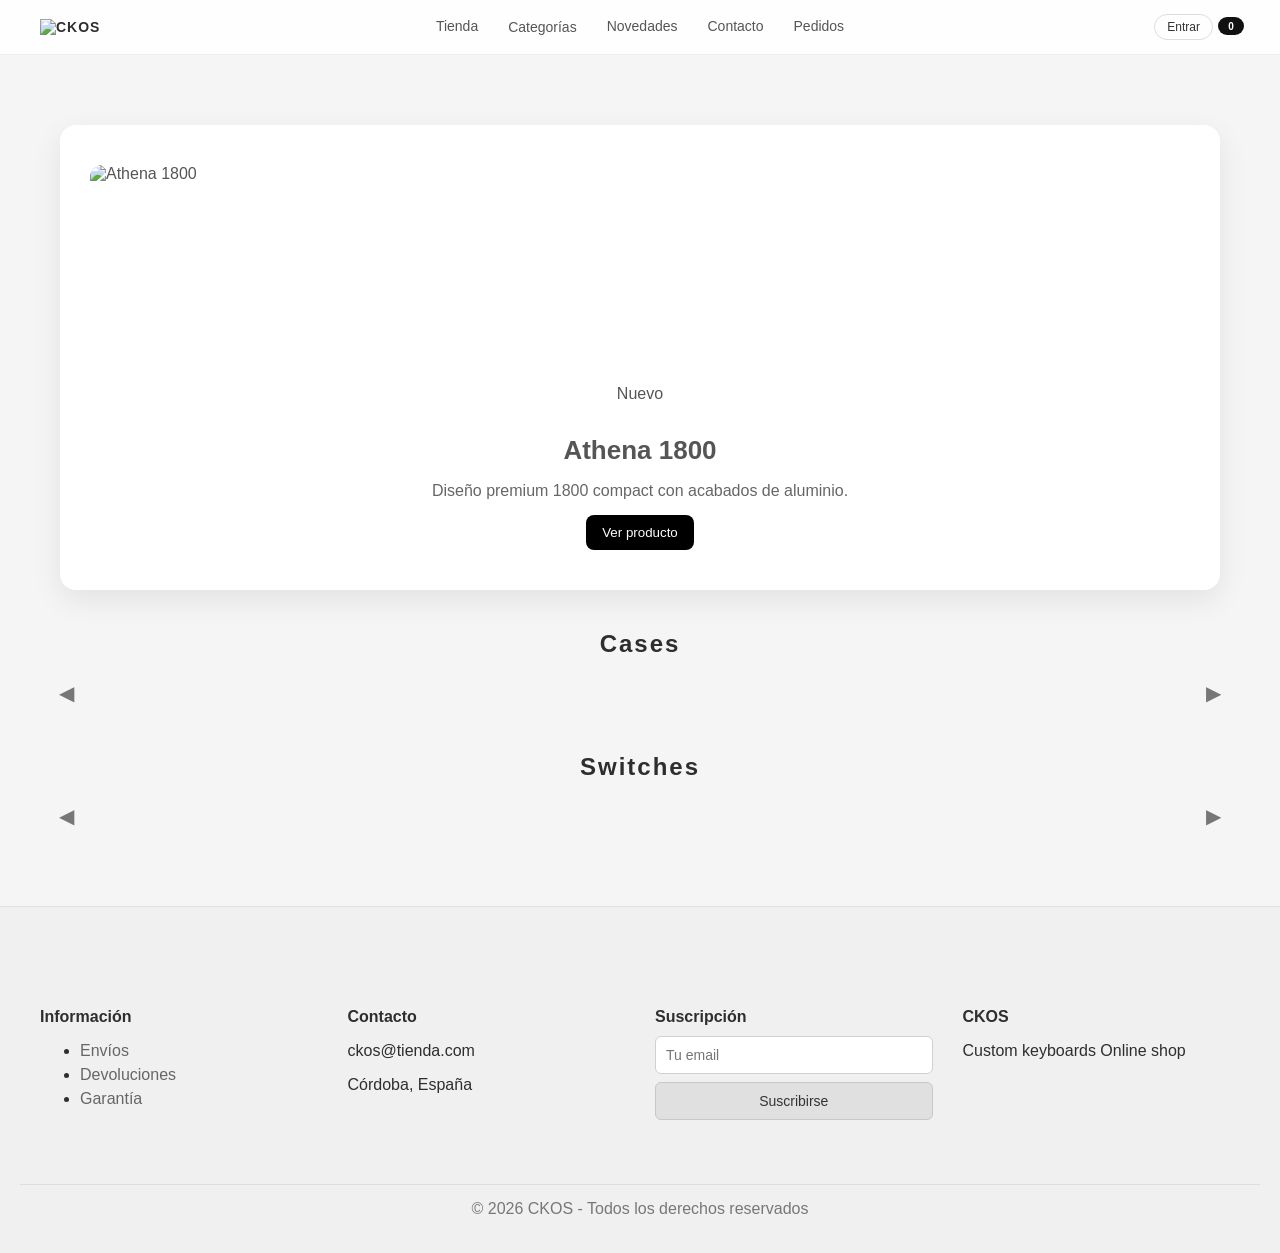
==== commit 26d681f3: "mejora accesibilidad" ====
--- a/tienda/src/main/java/com/tfg/tienda/frontend/index.html
+++ b/tienda/src/main/java/com/tfg/tienda/frontend/index.html
@@ -1,7 +1,23 @@
+<!DOCTYPE html>
+<!--
+  index.html — Página principal (home)
+
+  Estructura:
+    #header-container  → app.js carga header.html aquí con fetch
+    .hero-producto     → producto destacado hardcodeado (id=27, Athena 1800)
+    #cases / #switches → carruseles poblados dinámicamente por app.js > cargarProductos()
+    #miniCarrito       → panel lateral; app.js lo pinta con pintarMiniCarrito()
+    #footer-container  → app.js carga footer.html aquí con fetch
+
+  Nota: el <meta viewport> está ausente aquí; está en checkout.html porque
+  es la única página autónoma. Las demás páginas lo heredan del header.html
+  incluido via fetch (si se añade allí).
+-->
 <!DOCTYPE html>
 <html lang="es">
 <head>
   <meta charset="UTF-8">
+  <meta name="viewport" content="width=device-width, initial-scale=1.0">
   <title>CKOS-ES</title>
   <link rel="stylesheet" href="style.css">
 </head>
--- a/tienda/src/main/java/com/tfg/tienda/frontend/style.css
+++ b/tienda/src/main/java/com/tfg/tienda/frontend/style.css
@@ -1,3 +1,34 @@
+/*
+ * style.css — Hoja de estilos global de la tienda TFG
+ *
+ * Estructura:
+ *   BASE           → reset y tipografía general
+ *   HEADER         → barra de navegación sticky con logo, menú y carrito
+ *   PRODUCTO NOVEDAD → hero destacado en la home
+ *   SECCIONES      → contenedores genéricos de página
+ *   CARRUSEL       → slider horizontal de productos
+ *   PRODUCTO       → tarjeta de producto (usada en carrusel)
+ *   BOTONES        → estilos base de botones
+ *   FLECHAS        → controles de navegación del carrusel
+ *   MINI CARRITO   → panel lateral deslizante + overlay
+ *   DETALLE        → página de detalle de un producto
+ *   FOOTER         → pie de página con columnas y newsletter
+ *   CATEGORIAS     → grid de productos filtrado por categoría
+ *   NOVEDADES      → listado de entradas tipo blog
+ *   NOTICIA        → vista detalle de una entrada de blog
+ *   CONTACTO       → formulario de contacto centrado
+ *   INFO           → páginas de texto estático (política, términos…)
+ *   LOGIN          → modal de autenticación (login / registro)
+ *   RESPONSIVE     → media queries para tablet y móvil
+ *
+ * Breakpoints:
+ *   >= 1400px   Pantallas grandes   (5 columnas en categorías)
+ *   1025-1399px Desktop estándar    (estilos base)
+ *    769-1024px Tablet              (4 productos, 2 columnas)
+ *    481-768px  Móvil grande        (menú compacto, 2 columnas)
+ *   <= 480px    Móvil pequeño       (1 columna, panel carrito 100%)
+ */
+
 /* ===================== BASE ===================== */
 
 body {
@@ -16,6 +47,8 @@
 
 main {
   flex: 1;
+  padding: 30px;
+  color: #555;
 }
 
 /* ===================== HEADER ===================== */
@@ -68,22 +101,6 @@
   color: black;
 }
 
-nav {
-  margin-top: 10px;
-  display: flex;
-  justify-content: center;
-  gap: 20px;
-}
-
-nav a {
-  color: #555;
-  text-decoration: none;
-  font-weight: 500;
-}
-
-nav a:hover {
-  color: #000;
-}
 .dropdown {
   position: relative;
 }
@@ -116,13 +133,6 @@
 
 .dropdown:hover .dropdown-menu {
   display: flex;
-}
-
-/* ===================== MAIN ===================== */
-
-main {
-  padding: 30px;
-  color: #555;
 }
 
 /* ===================== PRODUCTO NOVEDAD ===================== */
@@ -276,15 +286,9 @@
 }
 
 .producto button {
-  background: #EDEDED;
-  border: 1px solid #D0D0D0;
   padding: 8px 14px;
   border-radius: 6px;
   font-size: 13px;
-}
-
-.producto button:hover {
-  background: #DCDCDC;
 }
 
 /* ===================== FLECHAS ===================== */
@@ -1032,29 +1036,260 @@
 
 /* ===================== RESPONSIVE ===================== */
 
-/* tablet */
-
+/* ===== TABLET (≤ 1024px) ===== */
 @media (max-width: 1024px) {
+  .header {
+    padding: 12px 20px;
+  }
+
+  .logo img {
+    height: 75px;
+  }
+
+  .menu {
+    gap: 18px;
+  }
+
+  /* Carrusel: 4 productos visibles */
+  .carousel {
+    max-width: 100%;
+  }
+
+  .producto {
+    flex: 0 0 calc((100% - 60px) / 4);
+    max-width: calc((100% - 60px) / 4);
+  }
+
+  /* Categorías: 2 columnas en tablet */
   .grid-categoria {
     grid-template-columns: repeat(2, 1fr);
   }
 
-}
-
-/* móvil */
-
-@media (max-width: 600px) {
+  /* Blog: imagen más pequeña */
+  .blog-card img {
+    width: 220px;
+    height: 150px;
+  }
+
+  /* Hero: menos margen lateral */
+  .hero-producto {
+    margin: 20px 15px;
+  }
+
+  /* Detalle: menos separación entre imagen e info */
+  .detalle-container {
+    gap: 25px;
+  }
+}
+
+/* ===== TABLET/MÓVIL (≤ 768px) ===== */
+@media (max-width: 768px) {
+  main {
+    padding: 16px;
+  }
+
+  /* Header: logo+carrito en fila, menú debajo */
+  .header {
+    grid-template-columns: 1fr auto;
+    grid-template-rows: auto auto;
+    padding: 10px 16px;
+    gap: 8px;
+  }
+
+  .logo {
+    grid-column: 1;
+    grid-row: 1;
+  }
+
+  .logo img {
+    height: 60px;
+  }
+
+  .carrito-wrapper {
+    grid-column: 2;
+    grid-row: 1;
+  }
+
+  .menu {
+    grid-column: 1 / -1;
+    grid-row: 2;
+    justify-self: center;
+    flex-wrap: wrap;
+    justify-content: center;
+    gap: 12px;
+  }
+
+  /* Flechas del carrusel: se ocultan porque el scroll táctil las sustituye */
+  .arrow.left,
+  .arrow.right {
+    display: none;
+  }
+
+  .carousel-wrapper {
+    padding: 0;
+  }
+
+  /* Carrusel: scroll táctil con 2 productos visibles */
+  .carousel {
+    overflow-x: auto;
+    padding-bottom: 10px;
+    scroll-snap-type: x mandatory;
+  }
+
+  .producto {
+    flex: 0 0 calc((100% - 20px) / 2);
+    max-width: calc((100% - 20px) / 2);
+    scroll-snap-align: start;
+  }
+
+  /* Blog: columna única, imagen ancha */
+  .blog-card {
+    flex-direction: column !important;
+    text-align: center;
+  }
+
+  .blog-card img {
+    width: 100%;
+    height: 200px;
+  }
+
+  /* Categorías: 2 columnas con menos gap */
+  .grid-categoria {
+    grid-template-columns: repeat(2, 1fr);
+    gap: 16px;
+  }
+
+  /* Hero: menos padding */
+  .hero-producto {
+    margin: 16px;
+    padding: 24px 16px;
+  }
+
+  /* Mini carrito: ocupa el ancho completo en móvil */
+  .mini-carrito {
+    width: 100%;
+    right: -100%;
+  }
+
+  .mini-carrito.abierto {
+    right: 0;
+  }
+
+  /* Detalle: imagen arriba, info abajo */
+  .detalle-container {
+    flex-direction: column;
+    align-items: center;
+  }
+
+  .info {
+    max-width: 100%;
+  }
+
+  .imagen img {
+    width: 100%;
+  }
+
+  /* Contacto: formulario de ancho completo */
+  .contacto-container {
+    padding: 0 16px;
+  }
+
+  #formContacto {
+    width: 100%;
+    box-sizing: border-box;
+  }
+
+  /* Secciones genéricas: sin márgenes laterales */
+  .seccion {
+    max-width: 100%;
+    margin: 24px auto;
+  }
+}
+
+/* ===== MÓVIL (≤ 480px) ===== */
+@media (max-width: 480px) {
+  main {
+    padding: 12px;
+  }
+
+  /* Header: más compacto */
+  .header {
+    padding: 8px 12px;
+  }
+
+  .logo img {
+    height: 45px;
+  }
+
+  .menu {
+    gap: 8px;
+  }
+
+  .menu a {
+    font-size: 12px;
+  }
+
+  /* Categorías: 1 columna */
   .grid-categoria {
     grid-template-columns: 1fr;
-  }
-}
-/* pantallas grandes */
-
+    gap: 12px;
+  }
+
+  /* Carrusel: 1 producto centrado por vez */
+  .producto {
+    flex: 0 0 80%;
+    max-width: 80%;
+  }
+
+  /* Hero */
+  .hero-info h2 {
+    font-size: 20px;
+  }
+
+  /* Detalle */
+  .detalle {
+    padding: 12px;
+    margin: 20px auto;
+  }
+
+  .detalle h1 {
+    font-size: 22px;
+  }
+
+  /* Opciones de talla/color: wrap en filas */
+  .opciones {
+    flex-wrap: wrap;
+    gap: 10px;
+  }
+
+  /* Modal auth: casi pantalla completa */
+  .modal-auth-box {
+    width: 90%;
+    padding: 24px 20px;
+  }
+
+  /* Botón checkout con menos margen */
+  .btn-checkout {
+    margin: 0 12px 12px;
+  }
+
+  /* Footer: padding reducido */
+  .footer-top,
+  .footer-bottom {
+    padding: 24px 16px;
+  }
+
+  /* Noticia */
+  .noticia-container {
+    padding: 12px;
+    margin: 20px auto;
+  }
+}
+
+/* ===== PANTALLAS GRANDES (≥ 1400px) ===== */
 @media (min-width: 1400px) {
   .grid-categoria {
     grid-template-columns: repeat(5, 1fr);
   }
 }
 
-
-
